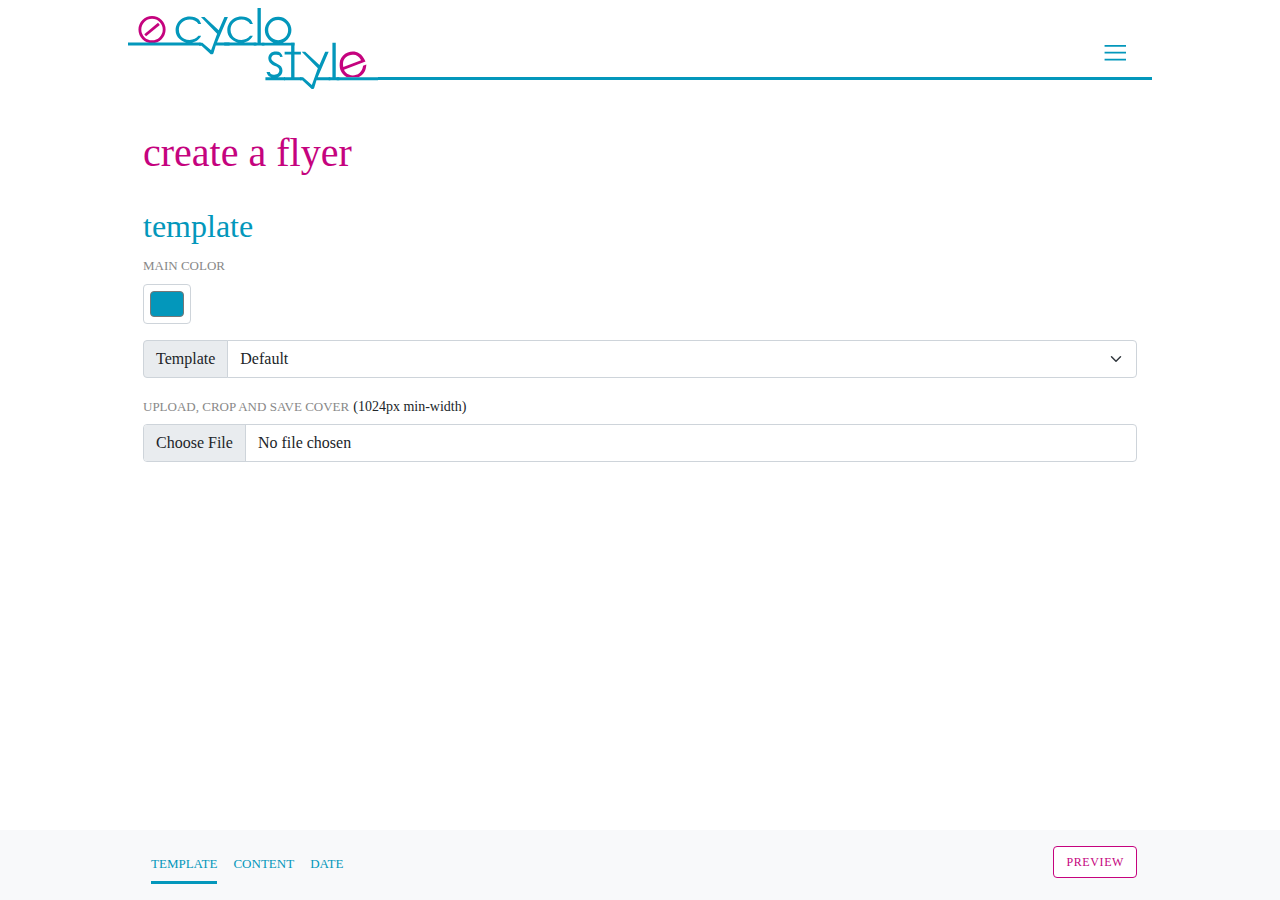
==== create.html @ 49f4e9e5 "Full pages" ====
<!doctype html>
<html class="h-100">
<head>

<!-- Must -->
<meta charset="utf-8">
<meta http-equiv="X-UA-Compatible" content="IE=edge">
<meta name="viewport" content="width=device-width,initial-scale=1,minimum-scale=1,maximum-scale=1,user-scalable=no">
<meta name="description" content="">
<meta name="keywords" content="">
<link rel="manifest" href="js/manifest.json">
<title>Ciclostyle intergalattico</title>

<!-- Android  -->
<meta name="theme-color" content="white">
<meta name="mobile-web-app-capable" content="yes">

<!-- iOS -->
<meta name="apple-mobile-web-app-title" content="Ciclostyle intergalattico">
<meta name="apple-mobile-web-app-capable" content="yes">
<meta name="apple-mobile-web-app-status-bar-style" content="default">

<!-- Windows  -->
<meta name="msapplication-navbutton-color" content="white">
<meta name="msapplication-TileColor" content="white">
<meta name="msapplication-TileImage" content="icons/ms-icon-144x144.png">
<meta name="msapplication-config" content="icons/browserconfig.xml">

<!-- Pinned Sites  -->
<meta name="application-name" content="Ciclostyle intergalattico">
<meta name="msapplication-tooltip" content="Ciclostyle intergalattico">
<meta name="msapplication-starturl" content="/">

<!-- Tap highlighting  -->
<meta name="msapplication-tap-highlight" content="no">

<!-- UC Mobile Browser  -->
<meta name="full-screen" content="yes">
<meta name="browsermode" content="application">

<!-- Disable night mode for this page  -->
<meta name="nightmode" content="enable/disable">

<!-- Fitscreen  -->
<meta name="viewport" content="width=device-width, initial-scale=1">

<!-- Layout mode -->
<meta name="layoutmode" content="fitscreen/standard">

<!-- imagemode - show image even in text only mode  -->
<meta name="imagemode" content="force">

<!-- Orientation  -->
<meta name="screen-orientation" content="portrait">

<!-- Main Link Tags  -->
<link href="icons/favicon-16x16.png" rel="icon" type="image/png" sizes="16x16">
<link href="icons/favicon-32x32.png" rel="icon" type="image/png" sizes="32x32">
<link href="icons/favicon-96x96.png" rel="icon" type="image/png" sizes="96x96">

<!-- iOS  -->
<link href="icons/apple-icon.png" rel="apple-touch-icon">
<link href="icons/apple-icon-76x76.png" rel="apple-touch-icon" sizes="76x76">
<link href="icons/apple-icon-120x120.png" rel="apple-touch-icon" sizes="120x120">
<link href="icons/apple-icon-152x152.png" rel="apple-touch-icon" sizes="152x152">
<link href="icons/apple-icon-180x180.png" rel="apple-touch-icon" sizes="180x180" >


<!-- Startup Image  -->
<!--<link href="touch-icon-start-up-320x480.png" rel="apple-touch-startup-image">-->

<!-- Pinned Tab  -->
<!--<link href="path/to/icon.svg" rel="mask-icon" size="any" color="white">-->

<!-- Android  -->
<link href="icons/android-icon-192x192.png" rel="icon" sizes="192x192">
<!--<link href="icon-128x128.png" rel="icon" sizes="128x128">-->

<!-- Others -->
<link href="icons/favicon.ico" rel="shortcut icon" type="image/x-icon">

<!-- UC Browser  -->
<link href="icons/apple-icon-57x57.png" rel="apple-touch-icon-precomposed" sizes="57x57">
<link href="icons/apple-icon-72x72.png" rel="apple-touch-icon" sizes="72x72">


<link rel="stylesheet" href="css/bootstrap.min.css">
<link rel="stylesheet" href="css/font.css">
<link rel="stylesheet" href="css/style.css">
<link rel="stylesheet" href="css/cropper.min.css">

<!-- interfaccia http ipfs-->
<!-- <script src="https://ipfs.io/ipfs/QmRaSYnTBnKyYw83dDFvq8Rxwt4Qn5LRkCRdLJCAVxNgau"></script>-->
<!-- jQuery-slim-minified-->
<script src="js/jquery-3.4.1.slim.min.js" ></script>



<!-- <script> if ('serviceWorker' in navigator) { navigator.serviceWorker.register('./js/sw.js') .then(function(registration) { console.log('Registration successful, scope is:', registration.scope); }) .catch(function(error) { console.log('Service worker registration failed, error:', error); }); } </script>

<script>
  // codice preso da qui:
  // https://github.com/ipfs/js-ipfs/tree/master/examples/browser-script-tag
  // al posto di usare il cdn ho usato ipfs per il file javascript di interfacca a ipfs
  document.addEventListener('DOMContentLoaded', async () => {
    const node = await Ipfs.create({ repo: 'ipfs-' + Math.random() })
    window.node = node
    if(node.isOnline()){ $("#main").show(); $("#testo").jeditor();}
    console.log(node)

      // You can write more code here to use it. Use methods like
      // node.add, node.get. See the API docs here:
      // https://github.com/ipfs/js-ipfs/tree/master/packages/interface-ipfs-core
  });

  function upload () {
    var file = document.getElementById("cover").files[0];
    if( typeof file != "undefined")
    {
      // oggeto di input per ipfs add
      fileToUpload =[{
          content : file
      }]
      sendToIpfs(fileToUpload);
    }
      // c'è bisogno di un messaggio di alert in caso di mancata selezione del file
  }

  async function sendToIpfs(files)
  {
    const cid  = await node.add(files);
    console.log('successfully stored', cid);
    var cover = "https://gateway.pinata.cloud/ipfs/"+cid.path;
    var testo = $("#testo").val();
    var cs = `<!DOCTYPE html>
      <html>
        <head></head>
        <body>
          <div style="margin: 0 auto">
            <img style="margin:0 auto;" src="${cover}"><br>
            <p>${testo}</p>
          </div>
        </body>
    </html>`;
    const cs_ipfs = await node.add(cs);
    $("#fyler").html(`<a href='https://ipfs.io/ipfs/${cs_ipfs.path}' target='_blank'>vedi il risultato</a>`);
  }


</script> -->
<script src="js/cropper.min.js"></script>
<script>
  document.addEventListener('DOMContentLoaded', async () => {
    // vars
    let result = document.querySelector('.result'),
    img_result = document.querySelector('.img-result'),
    img_w = document.querySelector('.img-w'),
    img_h = document.querySelector('.img-h'),
    save = document.querySelector('.box-cropper'),
    close = document.querySelector('.close'),
    cropped = document.querySelector('.cropped'),
    upload = document.querySelector('#cover'),
    cropper = '';

    // on change show image with crop options
    upload.addEventListener('change', (e) => {
      if (e.target.files.length) {
    		// start file reader
        const reader = new FileReader();
        reader.onload = (e)=> {
          if(e.target.result){
    				// create new image
    				let img = document.createElement('img');
    				img.id = 'image';
    				img.src = e.target.result
    				// clean result before
    				result.innerHTML = '';
    				// append new image
            result.appendChild(img);
    				// show save btn and options
            save.style.height = window.innerHeight;
            result.style.top = save.scrollTop;
    				save.classList.remove('hide');

    				// init cropper
    				cropper = new Cropper(img, {
              aspectRatio: 16 / 6
            });
          }
        };
        reader.readAsDataURL(e.target.files[0]);
      }
    });

    // save on click
    save.addEventListener('click',(e)=>{
      e.preventDefault();
      // get result to data uri
      let imgSrc = cropper.getCroppedCanvas({
    		width: img_w.value //
    	}).toDataURL();
      // remove hide class of img
      cropped.classList.remove('hide');
    	img_result.classList.remove('hide');
      close.classList.remove('hide');
    	// show image cropped
      cropped.src = imgSrc;
    });
    close.addEventListener('click',(e)=>{
      e.preventDefault();
      save.classList.add('hide');
      });
  });
</script>
</head>
<body class="d-flex flex-column h-100">

    <main class="flex-shrink-0">
      <header>
      <nav class="navbar">
        <div class="container-fluid bg-logo navbar-brand">
          <a href="create.html">
          <img src="images/logo.svg" alt="" width="250" height="85">
        </a>
      <button class="btn overlay" type="button" data-bs-toggle="offcanvas" data-bs-target="#offcanvasRight" aria-controls="offcanvasRight"><span class="navbar-toggler-icon"></span></button>
    </div>
    </nav>
<div class="offcanvas offcanvas-end " tabindex="-1" id="offcanvasRight" aria-labelledby="offcanvasRightLabel">
  <div class="offcanvas-header">
    <button type="button" class="btn-close text-reset" data-bs-dismiss="offcanvas" aria-label="Close"></button>
  </div>
  <div class="offcanvas-body p-0">
    <ul class="navbar-nav">
        <li class="nav-item">
          <a class="nav-link active create" aria-current="page" href="create.html">create a flyer</a>
        </li>
        <li class="nav-item">
          <a class="nav-link drafts" href="drafts.html">drafts</a>
        </li>
        <li class="nav-item">
          <a class="nav-link favorites" href="favorites.html">favorites</a>
        </li>
      </ul>
  </div>
</div>
    </header>
      <div class="container pt-3">

      <h1 class="title-page">create a flyer</h1>

      <!--cropper-->
      <div class="box-cropper hide container-fluid">
		   <div class="result mb-3" id="result"></div>
       <div class="options hide">
         <input type="number" class="img-w" value="1024" min="768" max="1024" />
       </div>
       <!-- save btn -->
       <button class="btn save btn-primary ">Crop</button>
       <button class="btn close hide btn-primary ">Done</button>
    	</div>
      <div class="panel hide" id="panel-content">
        <h2>content</h2>
          <div class="mb-3">
            <label for="exampleFormControlInput1" class="form-label">Title</label>
            <input type="text" class="form-control">
          </div>
          <div class="mb-3">
            <label for="exampleFormControlInput1" class="form-label">Body</label>
            <textarea class="form-control" id="testo" rows="3"></textarea>
          </div>
          <div class="mb-3">
            <label for="exampleFormControlTextarea1" class="form-label">Who?</label>
            <textarea class="form-control" id="chi" rows="3"></textarea>
          </div>
          <div class="mb-3">
            <label for="exampleFormControlTextarea1" class="form-label">Where?</label>
            <textarea class="form-control" id="dove" rows="3"></textarea>
          </div>
      </div>
      <div class="hide panel" id="panel-date">
        <h2>date</h2>
          <div class="mb-3">
            <label for="exampleFormControlInput1" class="form-label">When?</label>
            <input type="date" class="form-control">
          </div>

          <div class="mb-3">
            <label for="exampleFormControlInput1" class="form-label">Hours</label>
            <input type="time" class="form-control">
          </div>
      </div>
      <div class="panel" id="panel-template">
        <h2>template</h2>
               <div class="mb-3">
            <label for="exampleColorInput" class="form-label">Main color</label>
            <input type="color" class="form-control form-control-color" id="exampleColorInput" value="#0397BB" title="Choose your color">
            </div>
           <div class="input-group mb-3">
              <label class="input-group-text" for="inputGroupSelect01">Template</label>
              <select class="form-select" id="inputGroupSelect01">
                <option selected value="1">Default</option>
                <option value="2">Two</option>
                <option value="3">Three</option>
              </select>
            </div>
          <div class="mb-5 pb-2 page">
              <label for="formFile" class="form-label">Upload, Crop and save cover </label>
              <small>(1024px min-width)</small>
              <!-- input file -->
              <input class="form-control" type="file" id="cover">



            <!-- result of crop -->
          	<div class="box-2 img-result hide mb-3 mt-3">
              <label for="exampleFormControlTextarea1" class="form-label">Preview cover</label>
          		<img class="cropped" src="" alt="">
          	</div>
            </div>
      </div>
      </div>
      <div id="flyer" class="hide"></div>
  </main>
      <footer class="footer mt-auto py-3 bg-light fixed-bottom">
        <div class="container">
          <div class="menu-create text-center">
            <ul class="nav nav-pills">
              <li class="nav-item">
                <a class="nav-link active first" href="#" data-target="panel-template">Template</a>
              </li>
              <li class="nav-item">
                <a class="nav-link " href="#" data-target="panel-content">Content</a>
              </li>
              <li class="nav-item">
                <a class="nav-link" href="#" data-target="panel-date">Date</a>
              </li>

            </ul>
          <button  type="submit" class="btn btn-outline-danger ms-2" id="preview" >Preview</button>
        </div>
         <div class="text-end finalize hide">
           <button type="submit" class="btn btn-outline-danger ms-1" id="back">Edit</button>
           <button type="submit" class="btn btn-primary ms-1">Save Draft</button>
            <button onclick="upload()" type="submit" class="btn btn-primary ms-1">Print On IPFS</button>
          </div>
        </div>
      </footer>

    <!-- jQuery-bootstrap-->
    <script src="js/bootstrap.bundle.min.js"></script>
    <script>
    $(function(){
        $('.menu-create .nav-link').click(function(){
            var target = $(this).data('target');
            $('.panel').hide();
            $('.menu-create .active').removeClass( "active" );
            $(this).addClass( "active" );
            $('#'+target).show();
        });
          $('#preview').click(function(){
            $('.panel').hide();
            $('.menu-create').hide();
            $('.text-end').show();
            $('#flyer').show();
            $('.menu-create .active').removeClass( "active" );
          });
          $('#back').click(function(){
            $('#panel-template').show();
            $('.menu-create').show();
            $('.text-end').hide();
            $('.menu-create .first').addClass( "active" );
            $('#flyer').hide();
          });
    });
    </script>
</body>
</html>
---- css/font.css ----
/* #### Generated By: http://www.cufonfonts.com #### */

    @font-face {
    font-family: 'Montserrat Regular';
    font-style: normal;
    font-weight: normal;
    src: local('Montserrat Regular'), url('fonts/Montserrat-Regular.woff') format('woff');
    }


    @font-face {
    font-family: 'Montserrat Italic';
    font-style: normal;
    font-weight: normal;
    src: local('Montserrat Italic'), url('fonts/Montserrat-Italic.woff') format('woff');
    }


    @font-face {
    font-family: 'Montserrat Thin';
    font-style: normal;
    font-weight: normal;
    src: local('Montserrat Thin'), url('fonts/Montserrat-Thin.woff') format('woff');
    }


    @font-face {
    font-family: 'Montserrat Thin Italic';
    font-style: normal;
    font-weight: normal;
    src: local('Montserrat Thin Italic'), url('fonts/Montserrat-ThinItalic.woff') format('woff');
    }


    @font-face {
    font-family: 'Montserrat ExtraLight';
    font-style: normal;
    font-weight: normal;
    src: local('Montserrat ExtraLight'), url('fonts/Montserrat-ExtraLight.woff') format('woff');
    }


    @font-face {
    font-family: 'Montserrat ExtraLight Italic';
    font-style: normal;
    font-weight: normal;
    src: local('Montserrat ExtraLight Italic'), url('fonts/Montserrat-ExtraLightItalic.woff') format('woff');
    }


    @font-face {
    font-family: 'Montserrat Light';
    font-style: normal;
    font-weight: normal;
    src: local('Montserrat Light'), url('fonts/Montserrat-Light.woff') format('woff');
    }


    @font-face {
    font-family: 'Montserrat Light Italic';
    font-style: normal;
    font-weight: normal;
    src: local('Montserrat Light Italic'), url('fonts/Montserrat-LightItalic.woff') format('woff');
    }


    @font-face {
    font-family: 'Montserrat Medium';
    font-style: normal;
    font-weight: normal;
    src: local('Montserrat Medium'), url('fonts/Montserrat-Medium.woff') format('woff');
    }


    @font-face {
    font-family: 'Montserrat Medium Italic';
    font-style: normal;
    font-weight: normal;
    src: local('Montserrat Medium Italic'), url('fonts/Montserrat-MediumItalic.woff') format('woff');
    }


    @font-face {
    font-family: 'Montserrat SemiBold';
    font-style: normal;
    font-weight: normal;
    src: local('Montserrat SemiBold'), url('fonts/Montserrat-SemiBold.woff') format('woff');
    }


    @font-face {
    font-family: 'Montserrat SemiBold Italic';
    font-style: normal;
    font-weight: normal;
    src: local('Montserrat SemiBold Italic'), url('fonts/Montserrat-SemiBoldItalic.woff') format('woff');
    }


    @font-face {
    font-family: 'Montserrat Bold';
    font-style: normal;
    font-weight: normal;
    src: local('Montserrat Bold'), url('fonts/Montserrat-Bold.woff') format('woff');
    }


    @font-face {
    font-family: 'Montserrat Bold Italic';
    font-style: normal;
    font-weight: normal;
    src: local('Montserrat Bold Italic'), url('fonts/Montserrat-BoldItalic.woff') format('woff');
    }


    @font-face {
    font-family: 'Montserrat ExtraBold';
    font-style: normal;
    font-weight: normal;
    src: local('Montserrat ExtraBold'), url('fonts/Montserrat-ExtraBold.woff') format('woff');
    }


    @font-face {
    font-family: 'Montserrat ExtraBold Italic';
    font-style: normal;
    font-weight: normal;
    src: local('Montserrat ExtraBold Italic'), url('fonts/Montserrat-ExtraBoldItalic.woff') format('woff');
    }


    @font-face {
    font-family: 'Montserrat Black';
    font-style: normal;
    font-weight: normal;
    src: local('Montserrat Black'), url('fonts/Montserrat-Black.woff') format('woff');
    }


    @font-face {
    font-family: 'Montserrat Black Italic';
    font-style: normal;
    font-weight: normal;
    src: local('Montserrat Black Italic'), url('fonts/Montserrat-BlackItalic.woff') format('woff');
    }
---- css/style.css ----
body {
  font-family: 'Montserrat Regular';
}

main{
  padding-bottom: 80px;
}

.container {
  width: auto;
  max-width: 1024px;
  padding: 0 15px;
}

.bg-logo{
  background: #fff;
  border-bottom: 3px solid #0397BB;
  height: 72px;
  width: 100%;
  max-width: 1024px;
  margin: 0 auto;
  padding: 0;

}

.home .bg-logo{
    border-bottom:0;
}
.header-logo-home{transform: translate(-50%, -100%);}
.logo{background: #fff;margin-left: -25px;}
.logo-home{position: relative;}
.line{
    border-bottom: 4px solid #0397BB;
    position: absolute;
}
.line-left{height: 44px;}
.line-right{bottom:15px;}
.home-content{
  position: relative;
}

.navbar-toggler {
    color: #0397BB;
    border: 0;
}

.overlay:focus, .btn-close:focus{
    box-shadow: unset;
}
.overlay{
  padding: 0 25px 0 0;
  font-size: 16px !important;
}

.offcanvas-header {
    padding: 1rem 1rem 0;
    height: 85px;}

.navbar-toggler-icon {
    background-image: url("data:image/svg+xml;charset=utf8,%3Csvg viewBox='0 0 28 28' xmlns='http://www.w3.org/2000/svg'%3E%3Cpath stroke='rgba(3, 151, 187, 1)' stroke-width='2' stroke-linecap='square' stroke-miterlimit='10' d='M4 8h24M4 16h24M4 24h24'/%3E%3C/svg%3E")
}

.btn-close {
  background: transparent url("data:image/svg+xml,%3csvg xmlns='http://www.w3.org/2000/svg' viewBox='0 0 16 16' fill='%230397BB'%3e%3cpath d='M.293.293a1 1 0 011.414 0L8 6.586 14.293.293a1 1 0 111.414 1.414L9.414 8l6.293 6.293a1 1 0 01-1.414 1.414L8 9.414l-6.293 6.293a1 1 0 01-1.414-1.414L6.586 8 .293 1.707a1 1 0 010-1.414z'/%3e%3c/svg%3e") center/1em auto no-repeat;

  opacity: 1;
}

.offcanvas-end{
  border: 0;
}

.offcanvas-body .nav-item{
  padding: 10px 0;
  border-bottom: 3px solid #0397BB;
}

.offcanvas-body .navbar-nav .nav-link {
  padding-left: 15px;
  font-size: 18px;
  font-family: 'Montserrat Medium';
  letter-spacing: 0.08em;
  text-transform: none;
}

.h1, .h2, .h3, .h4, .h5, .h6, h1, h2, h3, h4, h5, h6{
  color: #C5037E;
font-family: 'Montserrat Regular';
}

h2, .h2, h5, .h5{
  color:#0397BB;
  font-family: 'Montserrat Medium';
}

.title-page{
  margin-top: 25px;
  margin-bottom: 30px;
}

.btn-outline-primary {
    color: #0397BB;
    border-color: #0397BB;
}

.btn-outline-danger{
  color: #C5037E;
  background-color: #fff;
  border-color: #C5037E;
}

.btn-check:active + .btn-outline-danger, .btn-check:checked + .btn-outline-danger, .btn-outline-danger.active, .btn-outline-danger.dropdown-toggle.show, .btn-outline-danger:active, .btn-outline-danger:hover{
  color: #fff;
  background-color: #C5037E;
  border-color: #C5037E;
}

.btn-check:focus + .btn-outline-danger, .btn-outline-danger:focus {
    box-shadow: 0 0 0 .25rem rgba(197,3,126,.5);
}

.form-control:focus, .form-select:focus, .btn-outline-primary:focus, .btn-primary:focus, .btn-primary.active {
    border-color: #0397BB;
    box-shadow: 0 0 0 .25rem rgba(3,151,187,.25);
}

.btn-primary, .btn-primary:focus, .btn-primary:active, .btn-primary:hover, .btn-outline-primary:active, .btn-outline-primary:hover{
  color: #fff;
  background-color: #0397BB;
  border-color: #0397BB;
}

.nav-pills .nav-link.active, .nav-pills .show > .nav-link{
  background: none;
  border: 0;
  color: #0397BB;
  border-bottom: 3px solid #0397BB;
  border-radius: 0;
}
.nav-link {
    display: block;
    padding: .5rem 0;
    margin: 0 0.5rem;
    color: #0397BB;
    text-decoration: none;
    text-transform: uppercase;
    font-size: 13px;
    transition: color .15s ease-in-out,background-color .15s ease-in-out,border-color .15s ease-in-out;
}



.nav-link:focus, .nav-link:hover, .offcanvas-body .navbar-nav .nav-link:hover, .offcanvas-body .navbar-nav .nav-link:focus, .offcanvas-body .navbar-nav .nav-link.active {
    color: #C5037E;
}

.offcanvas-body .navbar-nav .nav-link{
  padding-left: 60px;
}

.offcanvas-body .navbar-nav .nav-link.favorites{
  background: url('../icons/favorite.svg') 20px center no-repeat;
}

.offcanvas-body .navbar-nav .nav-link.drafts{
  background: url('../icons/edit.svg') 20px center no-repeat;
}

.offcanvas-body .navbar-nav .nav-link.create{
  background: url('../icons/create.svg') 21px center no-repeat;
background-size: 28px;
}

.offcanvas-body .navbar-nav .nav-link.favorites.active{
  background: url('../icons/favorite-active.svg') 20px center no-repeat;
}

.offcanvas-body .navbar-nav .nav-link.drafts.active{
  background: url('../icons/edit-active.svg') 20px center no-repeat;
}

.offcanvas-body .navbar-nav .nav-link.create.active{
  background: url('../icons/create-active.svg') 21px center no-repeat;
background-size: 28px;
}

.nav {
  float: left;
}

.form-label {
    font-size: 13px;
    text-transform: uppercase;
    font-family: 'Montserrat Medium';
    color: #888;
}
.btn {
  font-size: 12px;
  text-transform: uppercase;
  letter-spacing: 0.05em;
  font-family: 'Montserrat Medium';
}

.box-cropper{
  position: absolute;
  top: 105px;
  height: 100%;
  left: 0;
  background-color: rgba(255,255,255,0.8);
  padding: 30px;
  z-index: 999;
}

.hide {
	display: none;
}

img {
	max-width: 100%;
}

#preview{
  float: right;
}

.list-group-item {
    border: 0;
    border-bottom: 1px solid rgba(0,0,0,.125);
    padding: .5rem 0;
}

.hash{
  word-break: break-all;
}

.action-btn{
  width: 35px;
  height: 35px;
  display: block;
  padding: 15px;
  margin: 0 2px;
}

.action-btn.delete{
  background: url('../icons/delete.svg') center center no-repeat;

}

.action-btn.edit{
  background: url('../icons/edit.svg') center center no-repeat;
}

.action-btn.copy{
  background: url('../icons/copy.svg') center center no-repeat;
}

.action-btn.share{
  background: url('../icons/share.svg') center center no-repeat;
}

.action-btn.qrcode{
  background: url('../icons/qrcode.svg') center center no-repeat;
}
---- css/cropper.min.css ----
/*!
 * Cropper v2.3.4
 * https://github.com/fengyuanchen/cropper
 *
 * Copyright (c) 2014-2016 Fengyuan Chen and contributors
 * Released under the MIT license
 *
 * Date: 2016-09-03T05:50:45.412Z
 */.cropper-container{font-size:0;line-height:0;position:relative;-webkit-user-select:none;-moz-user-select:none;-ms-user-select:none;user-select:none;direction:ltr!important}.cropper-container img{display:block;width:100%;min-width:0!important;max-width:none!important;height:100%;min-height:0!important;max-height:none!important;image-orientation:0deg!important}.cropper-canvas,.cropper-crop-box,.cropper-drag-box,.cropper-modal,.cropper-wrap-box{position:absolute;top:0;right:0;bottom:0;left:0}.cropper-wrap-box{overflow:hidden}.cropper-drag-box{opacity:0;background-color:#fff;filter:alpha(opacity=0)}.cropper-dashed,.cropper-modal{opacity:.5;filter:alpha(opacity=50)}.cropper-modal{background-color:#000}.cropper-view-box{display:block;overflow:hidden;width:100%;height:100%;outline:#39f solid 1px;outline-color:rgba(51,153,255,.75)}.cropper-dashed{position:absolute;display:block;border:0 dashed #eee}.cropper-dashed.dashed-h{top:33.33333%;left:0;width:100%;height:33.33333%;border-top-width:1px;border-bottom-width:1px}.cropper-dashed.dashed-v{top:0;left:33.33333%;width:33.33333%;height:100%;border-right-width:1px;border-left-width:1px}.cropper-center{position:absolute;top:50%;left:50%;display:block;width:0;height:0;opacity:.75;filter:alpha(opacity=75)}.cropper-center:after,.cropper-center:before{position:absolute;display:block;content:' ';background-color:#eee}.cropper-center:before{top:0;left:-3px;width:7px;height:1px}.cropper-center:after{top:-3px;left:0;width:1px;height:7px}.cropper-face,.cropper-line,.cropper-point{position:absolute;display:block;width:100%;height:100%;opacity:.1;filter:alpha(opacity=10)}.cropper-face{top:0;left:0;background-color:#fff}.cropper-line,.cropper-point{background-color:#39f}.cropper-line.line-e{top:0;right:-3px;width:5px;cursor:e-resize}.cropper-line.line-n{top:-3px;left:0;height:5px;cursor:n-resize}.cropper-line.line-w{top:0;left:-3px;width:5px;cursor:w-resize}.cropper-line.line-s{bottom:-3px;left:0;height:5px;cursor:s-resize}.cropper-point{width:5px;height:5px;opacity:.75;filter:alpha(opacity=75)}.cropper-point.point-e{top:50%;right:-3px;margin-top:-3px;cursor:e-resize}.cropper-point.point-n{top:-3px;left:50%;margin-left:-3px;cursor:n-resize}.cropper-point.point-w{top:50%;left:-3px;margin-top:-3px;cursor:w-resize}.cropper-point.point-s{bottom:-3px;left:50%;margin-left:-3px;cursor:s-resize}.cropper-point.point-ne{top:-3px;right:-3px;cursor:ne-resize}.cropper-point.point-nw{top:-3px;left:-3px;cursor:nw-resize}.cropper-point.point-sw{bottom:-3px;left:-3px;cursor:sw-resize}.cropper-point.point-se{right:-3px;bottom:-3px;width:20px;height:20px;cursor:se-resize;opacity:1;filter:alpha(opacity=100)}.cropper-point.point-se:before{position:absolute;right:-50%;bottom:-50%;display:block;width:200%;height:200%;content:' ';opacity:0;background-color:#39f;filter:alpha(opacity=0)}@media (min-width:768px){.cropper-point.point-se{width:15px;height:15px}}@media (min-width:992px){.cropper-point.point-se{width:10px;height:10px}}@media (min-width:1200px){.cropper-point.point-se{width:5px;height:5px;opacity:.75;filter:alpha(opacity=75)}}.cropper-invisible{opacity:0;filter:alpha(opacity=0)}.cropper-bg{background-image:url([data-uri])}.cropper-hide{position:absolute;display:block;width:0;height:0}.cropper-hidden{display:none!important}.cropper-move{cursor:move}.cropper-crop{cursor:crosshair}.cropper-disabled .cropper-drag-box,.cropper-disabled .cropper-face,.cropper-disabled .cropper-line,.cropper-disabled .cropper-point{cursor:not-allowed}
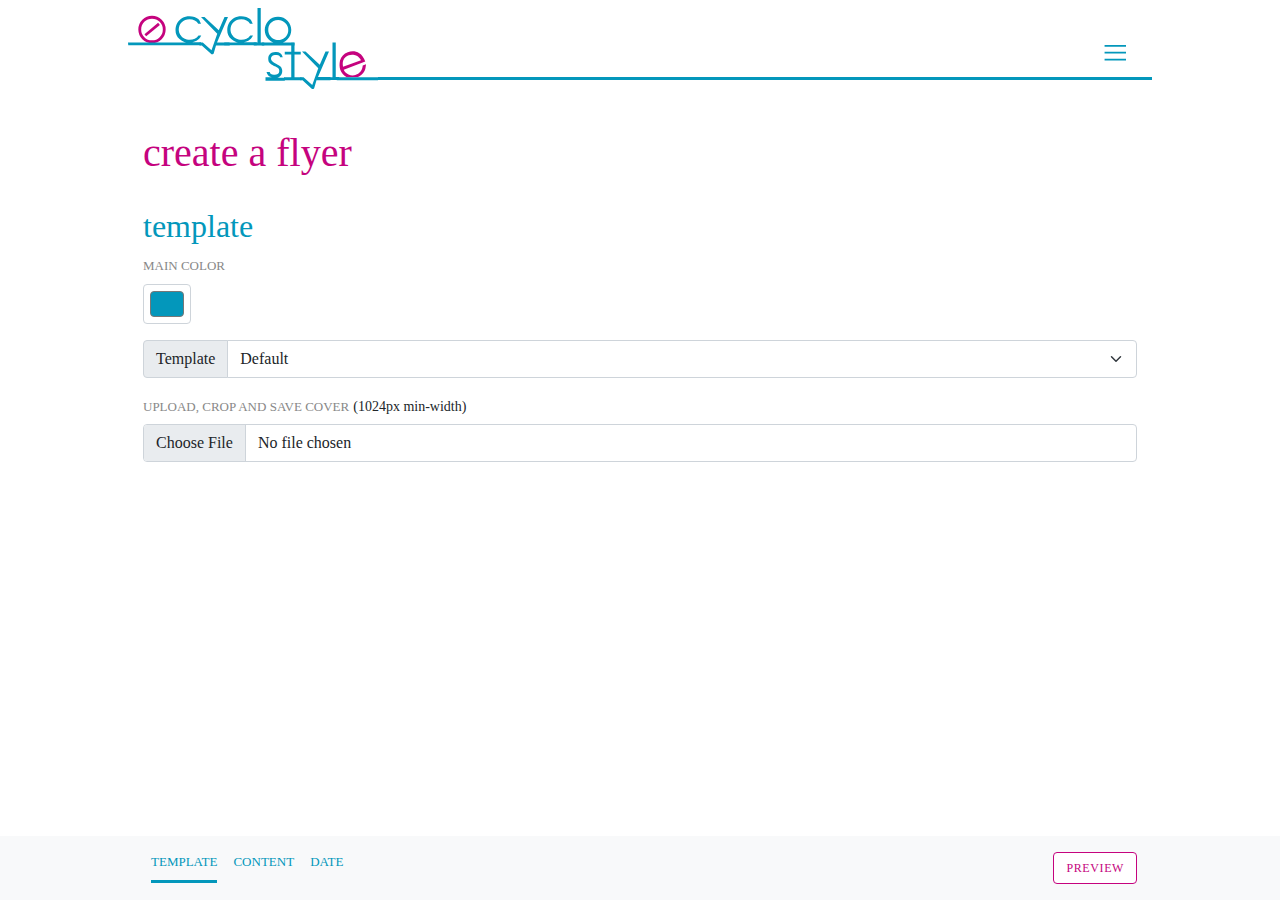
==== commit a3113d11: "riaggiunto ipfs" ====
--- a/create.html
+++ b/create.html
@@ -93,64 +93,25 @@
 <!-- <script src="https://ipfs.io/ipfs/QmRaSYnTBnKyYw83dDFvq8Rxwt4Qn5LRkCRdLJCAVxNgau"></script>-->
 <!-- jQuery-slim-minified-->
 <script src="js/jquery-3.4.1.slim.min.js" ></script>
-
-
-
-<!-- <script> if ('serviceWorker' in navigator) { navigator.serviceWorker.register('./js/sw.js') .then(function(registration) { console.log('Registration successful, scope is:', registration.scope); }) .catch(function(error) { console.log('Service worker registration failed, error:', error); }); } </script>
-
+<script src="js/ipfs.js" ></script>
+<script> if ('serviceWorker' in navigator) { navigator.serviceWorker.register('./js/sw.js') .then(function(registration) { console.log('Registration successful, scope is:', registration.scope); }) .catch(function(error) { console.log('Service worker registration failed, error:', error); }); } </script>
+
+<script src="js/cropper.min.js"></script>
 <script>
-  // codice preso da qui:
+  document.addEventListener('DOMContentLoaded', async () => {
+
+
+      // codice preso da qui:
   // https://github.com/ipfs/js-ipfs/tree/master/examples/browser-script-tag
   // al posto di usare il cdn ho usato ipfs per il file javascript di interfacca a ipfs
-  document.addEventListener('DOMContentLoaded', async () => {
     const node = await Ipfs.create({ repo: 'ipfs-' + Math.random() })
     window.node = node
-    if(node.isOnline()){ $("#main").show(); $("#testo").jeditor();}
+    //if(node.isOnline()) $("#main").show();
     console.log(node)
-
+   
       // You can write more code here to use it. Use methods like
       // node.add, node.get. See the API docs here:
       // https://github.com/ipfs/js-ipfs/tree/master/packages/interface-ipfs-core
-  });
-
-  function upload () {
-    var file = document.getElementById("cover").files[0];
-    if( typeof file != "undefined")
-    {
-      // oggeto di input per ipfs add
-      fileToUpload =[{
-          content : file
-      }]
-      sendToIpfs(fileToUpload);
-    }
-      // c'è bisogno di un messaggio di alert in caso di mancata selezione del file
-  }
-
-  async function sendToIpfs(files)
-  {
-    const cid  = await node.add(files);
-    console.log('successfully stored', cid);
-    var cover = "https://gateway.pinata.cloud/ipfs/"+cid.path;
-    var testo = $("#testo").val();
-    var cs = `<!DOCTYPE html>
-      <html>
-        <head></head>
-        <body>
-          <div style="margin: 0 auto">
-            <img style="margin:0 auto;" src="${cover}"><br>
-            <p>${testo}</p>
-          </div>
-        </body>
-    </html>`;
-    const cs_ipfs = await node.add(cs);
-    $("#fyler").html(`<a href='https://ipfs.io/ipfs/${cs_ipfs.path}' target='_blank'>vedi il risultato</a>`);
-  }
-
-
-</script> -->
-<script src="js/cropper.min.js"></script>
-<script>
-  document.addEventListener('DOMContentLoaded', async () => {
     // vars
     let result = document.querySelector('.result'),
     img_result = document.querySelector('.img-result'),
--- a/css/style.css
+++ b/css/style.css
@@ -85,7 +85,7 @@
 
 .h1, .h2, .h3, .h4, .h5, .h6, h1, h2, h3, h4, h5, h6{
   color: #C5037E;
-font-family: 'Montserrat Regular';
+font-family: 'Montserrat Medium';
 }
 
 h2, .h2, h5, .h5{
@@ -137,6 +137,9 @@
   border-bottom: 3px solid #0397BB;
   border-radius: 0;
 }
+
+
+
 .nav-link {
     display: block;
     padding: .5rem 0;
@@ -148,39 +151,41 @@
     transition: color .15s ease-in-out,background-color .15s ease-in-out,border-color .15s ease-in-out;
 }
 
-
+.nav-pills .nav-link{
+  padding-top:0;
+}
 
 .nav-link:focus, .nav-link:hover, .offcanvas-body .navbar-nav .nav-link:hover, .offcanvas-body .navbar-nav .nav-link:focus, .offcanvas-body .navbar-nav .nav-link.active {
     color: #C5037E;
 }
 
 .offcanvas-body .navbar-nav .nav-link{
-  padding-left: 60px;
+  padding-left: 50px;
 }
 
 .offcanvas-body .navbar-nav .nav-link.favorites{
-  background: url('../icons/favorite.svg') 20px center no-repeat;
+  background: url('../icons/favorite.svg') 10px center no-repeat;
 }
 
 .offcanvas-body .navbar-nav .nav-link.drafts{
-  background: url('../icons/edit.svg') 20px center no-repeat;
+  background: url('../icons/edit.svg') 10px center no-repeat;
 }
 
 .offcanvas-body .navbar-nav .nav-link.create{
-  background: url('../icons/create.svg') 21px center no-repeat;
+  background: url('../icons/create.svg') 11px center no-repeat;
 background-size: 28px;
 }
 
-.offcanvas-body .navbar-nav .nav-link.favorites.active{
-  background: url('../icons/favorite-active.svg') 20px center no-repeat;
-}
-
-.offcanvas-body .navbar-nav .nav-link.drafts.active{
-  background: url('../icons/edit-active.svg') 20px center no-repeat;
-}
-
-.offcanvas-body .navbar-nav .nav-link.create.active{
-  background: url('../icons/create-active.svg') 21px center no-repeat;
+.offcanvas-body .navbar-nav .nav-link.favorites.active, .offcanvas-body .navbar-nav .nav-link.favorites:focus, .offcanvas-body .navbar-nav .nav-link.favorites:active, .offcanvas-body .navbar-nav .nav-link.favorites:hover{
+  background: url('../icons/favorite-active.svg') 10px center no-repeat;
+}
+
+.offcanvas-body .navbar-nav .nav-link.drafts.active, .offcanvas-body .navbar-nav .nav-link.drafts:focus, .offcanvas-body .navbar-nav .nav-link.drafts:active, .offcanvas-body .navbar-nav .nav-link.drafts:hover{
+  background: url('../icons/edit-active.svg') 10px center no-repeat;
+}
+
+.offcanvas-body .navbar-nav .nav-link.create.active, .offcanvas-body .navbar-nav .nav-link.create.active:focus, .offcanvas-body .navbar-nav .nav-link.create:active, .offcanvas-body .navbar-nav .nav-link.create:hover{
+  background: url('../icons/create-active.svg') 11px center no-repeat;
 background-size: 28px;
 }
 
@@ -226,38 +231,75 @@
 .list-group-item {
     border: 0;
     border-bottom: 1px solid rgba(0,0,0,.125);
-    padding: .5rem 0;
+    padding: 1.5rem 0;
+}
+
+.list-group-item-action:active, .list-group-item-action:focus, .list-group-item-action:hover {
+    z-index: 1;
+    color: #212529;
+    text-decoration: none;
+    background-color: #fff;
 }
 
 .hash{
   word-break: break-all;
+  font-size: 12px;
+  color:#888;
 }
 
 .action-btn{
-  width: 35px;
+  width: 60px;
   height: 35px;
   display: block;
-  padding: 15px;
-  margin: 0 2px;
-}
+  margin: 20px 10px 0 0;
+  padding: 5px 0  0 30px;
+  font-size: 12px;
+  color: rgba(3,151,187,.5);
+  text-decoration: none;
+}
+
+.action-btn:hover, .action-btn:active, .action-btn:focus{
+  color: rgba(197,3,126,.5);
+}
+
 
 .action-btn.delete{
-  background: url('../icons/delete.svg') center center no-repeat;
-
+  background: url('../icons/delete.svg') top left no-repeat;
+  padding:0 0  0 30px;
+  margin: 20px 0 0 0;
+  width: 30px;
 }
 
 .action-btn.edit{
-  background: url('../icons/edit.svg') center center no-repeat;
+  background: url('../icons/edit.svg') top left no-repeat;
+}
+
+.action-btn.edit:active,.action-btn.edit:focus, .action-btn.edit:hover {
+  background: url('../icons/edit-active.svg') top left no-repeat;
 }
 
 .action-btn.copy{
-  background: url('../icons/copy.svg') center center no-repeat;
+  background: url('../icons/copy.svg') top left no-repeat;
+  width: 86px;
+}
+
+.action-btn.copy:active, .action-btn.copy:focus,.action-btn.copy:hover{
+  background: url('../icons/copy-active.svg') top left no-repeat;
 }
 
 .action-btn.share{
-  background: url('../icons/share.svg') center center no-repeat;
+  background: url('../icons/share.svg') top left no-repeat;
+  width: 65px;
+}
+
+.action-btn.share:active, .action-btn.share:hover, .action-btn.share:focus{
+  background: url('../icons/share-active.svg') top left no-repeat;
 }
 
 .action-btn.qrcode{
-  background: url('../icons/qrcode.svg') center center no-repeat;
-}
+  background: url('../icons/qrcode.svg') top left no-repeat;
+  width: 75px;
+}
+.action-btn.qrcode:active,.action-btn.qrcode:hover,.action-btn.qrcode:focus {
+  background: url('../icons/qrcode-active.svg') top left no-repeat;
+}
